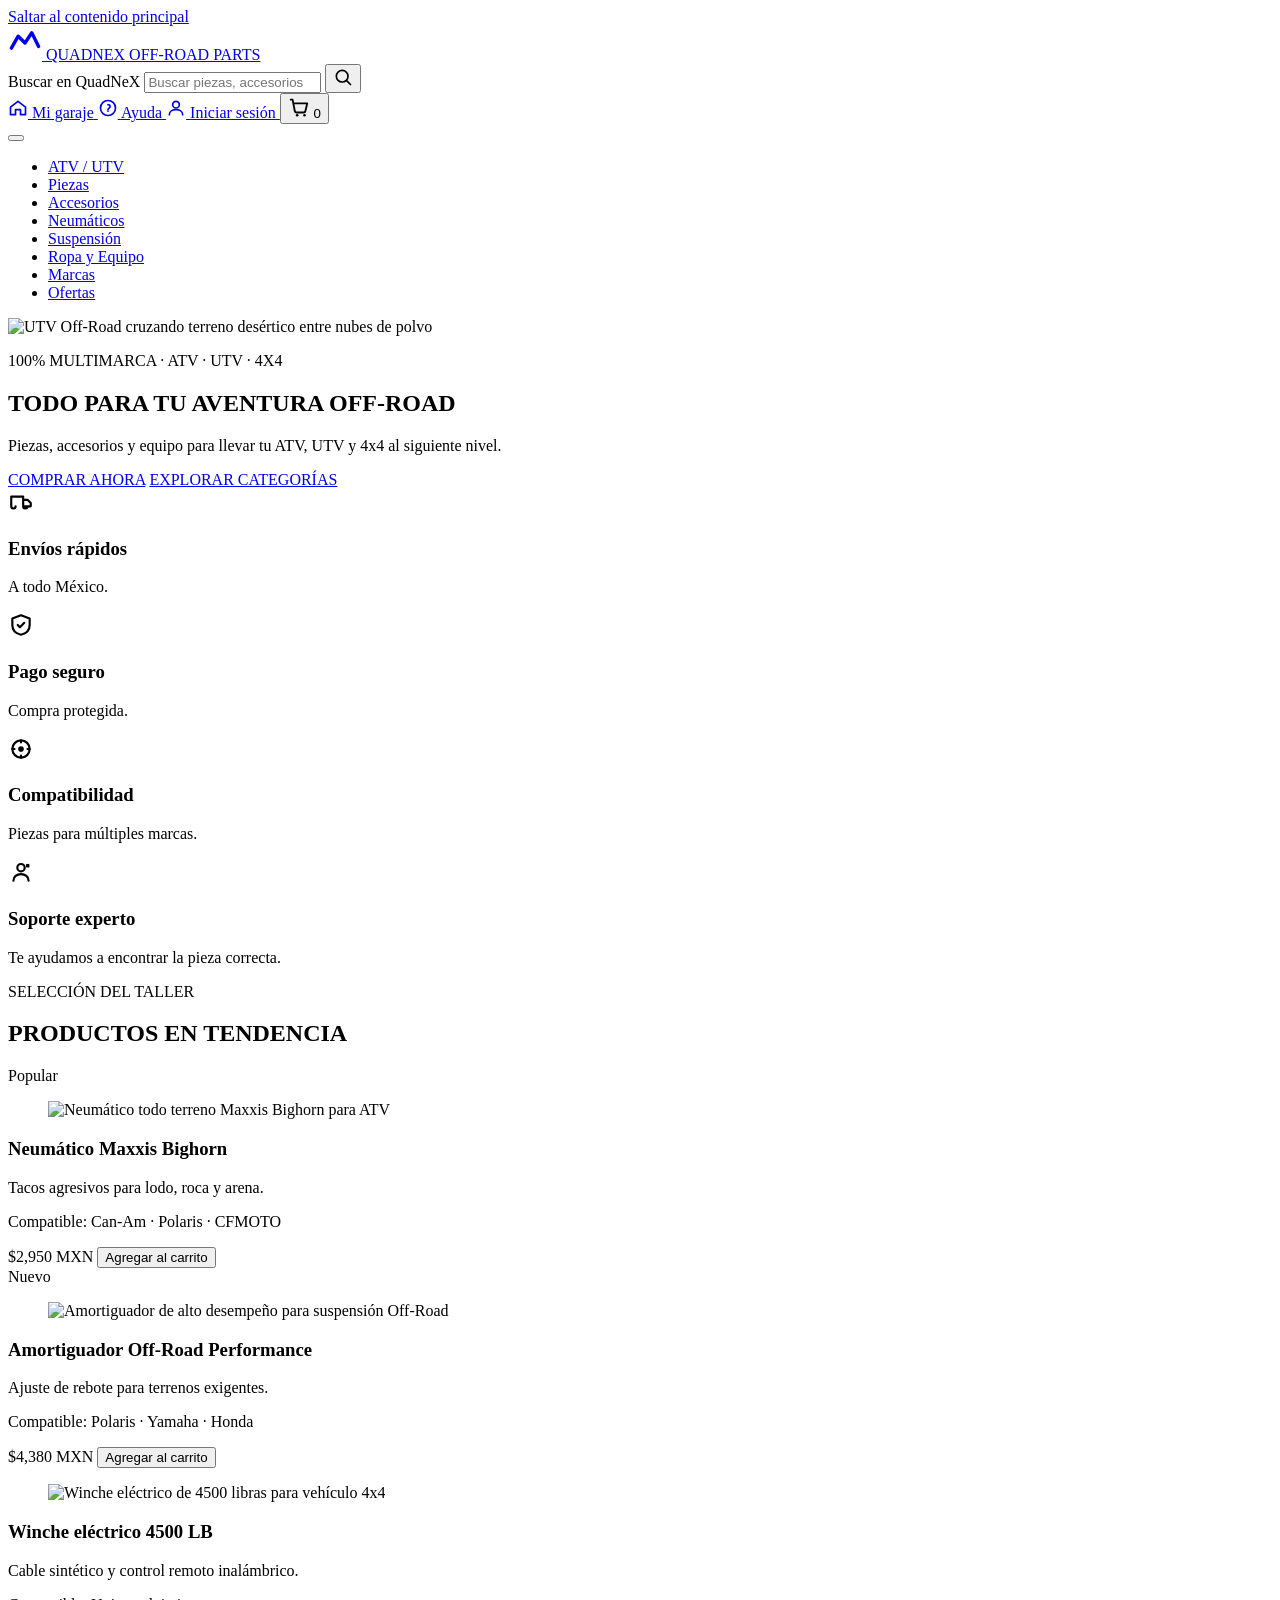
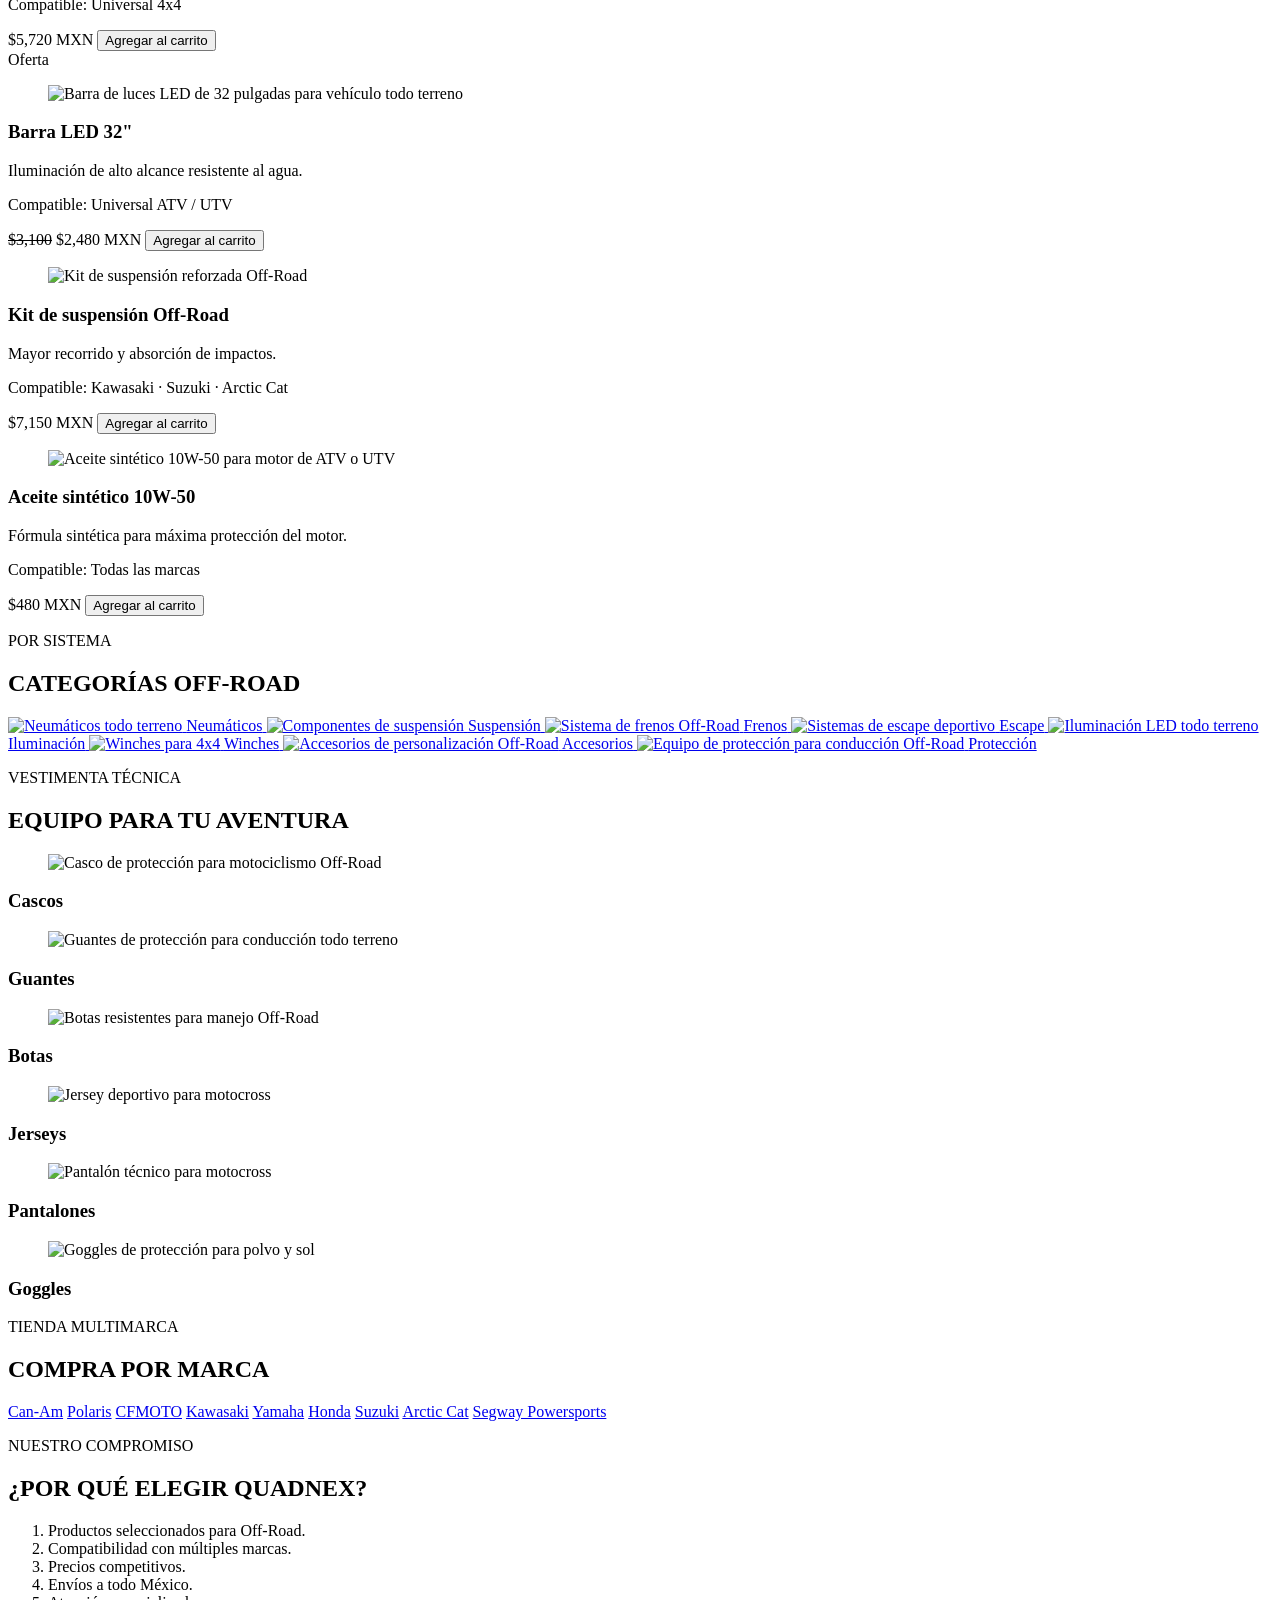
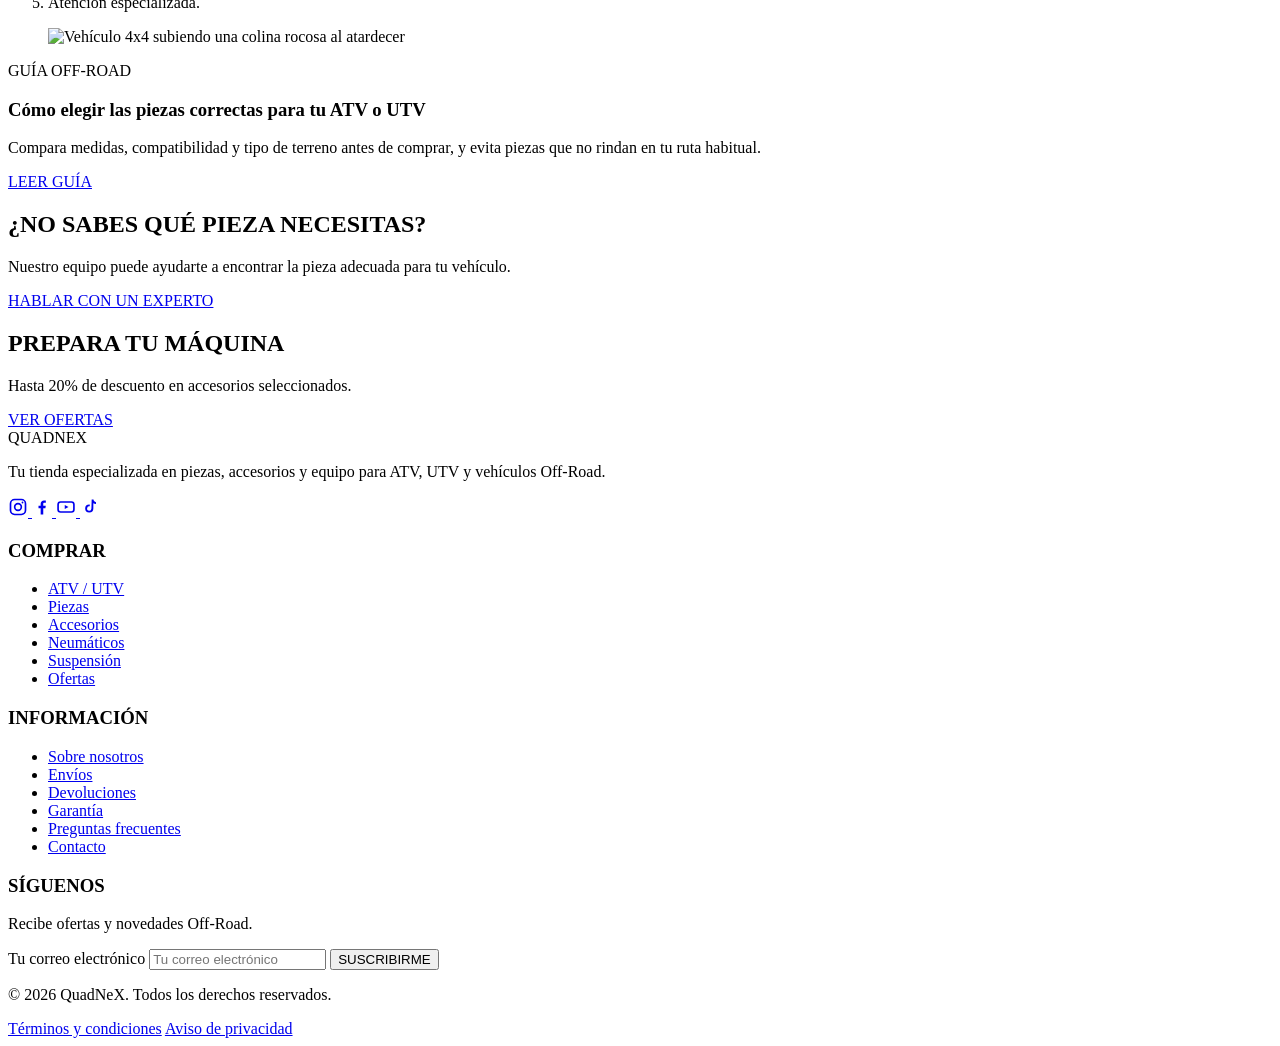
==== templates/index.html @ 6791125e "flask" ====
<!DOCTYPE html>
<html lang="es-MX">
<head>
<meta charset="UTF-8">
<meta name="viewport" content="width=device-width, initial-scale=1.0">
<title>QuadNeX — Piezas y Accesorios Off-Road para ATV, UTV y 4x4</title>
<meta name="description" content="QuadNeX: piezas, accesorios y equipo para ATV, UTV y vehículos Off-Road.">
<meta name="keywords" content="ATV, UTV, 4x4, Can-Am, Polaris, CFMOTO, Kawasaki, Yamaha, Honda, piezas, accesorios, Off-Road">
<link rel="preconnect" href="https://fonts.googleapis.com">
<link rel="preconnect" href="https://fonts.gstatic.com" crossorigin>
<link href="https://fonts.googleapis.com/css2?family=Rajdhani:wght@500;600;700&family=Barlow:ital,wght@0,400;0,500;0,600;0,700;1,500&family=Barlow+Condensed:wght@600;700&display=swap" rel="stylesheet">
<link rel="stylesheet" href="css/styles.css">
</head>
<body>

<a class="skip-link" href="#main">Saltar al contenido principal</a>

<header class="site-header">
    <div class="topbar">
        <div class="container topbar-inner">
            <div class="logo-block">
                <a href="#" class="logo" aria-label="QuadNeX, ir al inicio">
                    <span class="logo-mark" aria-hidden="true">
                        <svg viewBox="0 0 40 40" width="34" height="34">
                            <path d="M4 26 L12 12 L20 20 L28 8 L36 24" fill="none" stroke="currentColor" stroke-width="4" stroke-linecap="round" stroke-linejoin="round"/>
                        </svg>
                    </span>
                    <span class="logo-text">
                        <span class="logo-title">QUAD<span class="accent-x">NE</span>X</span>
                        <span class="logo-sub">OFF-ROAD PARTS</span>
                    </span>
                </a>
            </div>

            <form class="search-form" role="search">
                <label for="site-search" class="visually-hidden">Buscar en QuadNeX</label>
                <input type="search" id="site-search" name="q" placeholder="Buscar piezas, accesorios, marcas o número de parte…">
                <button type="submit" aria-label="Buscar">
                    <svg viewBox="0 0 24 24" width="20" height="20" aria-hidden="true"><circle cx="11" cy="11" r="7" fill="none" stroke="currentColor" stroke-width="2"/><line x1="21" y1="21" x2="16.65" y2="16.65" stroke="currentColor" stroke-width="2" stroke-linecap="round"/></svg>
                </button>
            </form>

            <div class="user-actions">
                <a href="#" class="user-link garage-link">
                    <svg viewBox="0 0 24 24" width="20" height="20" aria-hidden="true"><path fill="none" stroke="currentColor" stroke-width="2" stroke-linejoin="round" d="M3 11 L12 4 L21 11 V20 H15 V14 H9 V20 H3 Z"/></svg>
                    <span>Mi garaje</span>
                </a>
                <a href="#" class="user-link">
                    <svg viewBox="0 0 24 24" width="20" height="20" aria-hidden="true"><circle cx="12" cy="12" r="9" fill="none" stroke="currentColor" stroke-width="2"/><path d="M12 16v.01M12 8a2.5 2.5 0 0 1 2.5 2.5c0 1.5-2.5 1.7-2.5 3.5" fill="none" stroke="currentColor" stroke-width="2" stroke-linecap="round"/></svg>
                    <span>Ayuda</span>
                </a>
                <a href="#" class="user-link">
                    <svg viewBox="0 0 24 24" width="20" height="20" aria-hidden="true"><circle cx="12" cy="8" r="4" fill="none" stroke="currentColor" stroke-width="2"/><path d="M4 20c0-4 4-6 8-6s8 2 8 6" fill="none" stroke="currentColor" stroke-width="2" stroke-linecap="round"/></svg>
                    <span>Iniciar sesión</span>
                </a>
                <button type="button" class="cart-button" aria-label="Ver carrito de compras">
                    <svg viewBox="0 0 24 24" width="22" height="22" aria-hidden="true"><path d="M3 4h2l2.4 12.4a2 2 0 0 0 2 1.6h7.6a2 2 0 0 0 2-1.6L21 8H6" fill="none" stroke="currentColor" stroke-width="2" stroke-linecap="round" stroke-linejoin="round"/><circle cx="10" cy="21" r="1.4" fill="currentColor"/><circle cx="18" cy="21" r="1.4" fill="currentColor"/></svg>
                    <span class="cart-count" id="cart-count">0</span>
                </button>
            </div>

            <button type="button" class="hamburger" id="hamburger-btn" aria-label="Abrir menú de navegación" aria-expanded="false" aria-controls="main-nav">
                <span></span><span></span><span></span>
            </button>
        </div>
    </div>

    <nav class="main-nav" id="main-nav" aria-label="Navegación principal">
        <div class="container nav-inner">
            <ul>
                <li><a href="#categorias">ATV / UTV</a></li>
                <li class="has-sub"><a href="#productos">Piezas</a></li>
                <li class="has-sub"><a href="#categorias">Accesorios</a></li>
                <li><a href="#categorias">Neumáticos</a></li>
                <li><a href="#categorias">Suspensión</a></li>
                <li><a href="#equipo">Ropa y Equipo</a></li>
                <li class="has-sub"><a href="#marcas">Marcas</a></li>
                <li><a href="#oferta" class="nav-offer">Ofertas</a></li>
            </ul>
        </div>
    </nav>
</header>

<main id="main">

    <!-- HERO -->
    <section class="hero" id="hero" aria-label="Presentación principal">
        <div class="hero-media">
            <img id="hero-img" src="https://images.unsplash.com/photo-1533473359331-0135ef1b58bf?auto=format&fit=crop&w=1600&q=75" alt="UTV Off-Road cruzando terreno desértico entre nubes de polvo">
            <div class="hero-scrim" aria-hidden="true"></div>
        </div>
        <div class="container hero-content">
            <p class="eyebrow hero-anim" data-anim="fade-up">100% MULTIMARCA · ATV · UTV · 4X4</p>
            <h1 class="hero-anim" data-anim="fade-up">TODO PARA TU AVENTURA <span class="accent-x">OFF-ROAD</span></h1>
            <p class="hero-sub hero-anim" data-anim="fade-up">Piezas, accesorios y equipo para llevar tu ATV, UTV y 4x4 al siguiente nivel.</p>
            <div class="hero-actions hero-anim" data-anim="fade-up">
                <a href="#productos" class="btn btn-primary">COMPRAR AHORA</a>
                <a href="#categorias" class="btn btn-outline">EXPLORAR CATEGORÍAS</a>
            </div>
        </div>
        <div class="hero-terrain" aria-hidden="true"></div>
    </section>

    <!-- BENEFICIOS -->
    <section class="benefits" aria-label="Beneficios de comprar en QuadNeX">
        <div class="container benefits-grid">
            <div class="benefit-item">
                <span class="benefit-icon" aria-hidden="true">
                    <svg viewBox="0 0 24 24" width="26" height="26"><path fill="none" stroke="currentColor" stroke-width="2" stroke-linecap="round" stroke-linejoin="round" d="M3 16 V7 h11 v9 M14 10 h4 l3 3 v3 h-7 M3 16 a2 2 0 0 0 4 0 M14 16 a2 2 0 0 0 4 0"/></svg>
                </span>
                <h3>Envíos rápidos</h3>
                <p>A todo México.</p>
            </div>
            <div class="benefit-item">
                <span class="benefit-icon" aria-hidden="true">
                    <svg viewBox="0 0 24 24" width="26" height="26"><path fill="none" stroke="currentColor" stroke-width="2" stroke-linecap="round" stroke-linejoin="round" d="M12 3 4 6 v6 c0 5 3.5 8 8 9 4.5 -1 8 -4 8 -9 V6 Z M9 12 l2 2 4 -4"/></svg>
                </span>
                <h3>Pago seguro</h3>
                <p>Compra protegida.</p>
            </div>
            <div class="benefit-item">
                <span class="benefit-icon" aria-hidden="true">
                    <svg viewBox="0 0 24 24" width="26" height="26"><circle cx="12" cy="12" r="8" fill="none" stroke="currentColor" stroke-width="2"/><circle cx="12" cy="12" r="2.6" fill="currentColor"/><path d="M12 4v2M12 18v2M4 12h2M18 12h2" stroke="currentColor" stroke-width="2" stroke-linecap="round"/></svg>
                </span>
                <h3>Compatibilidad</h3>
                <p>Piezas para múltiples marcas.</p>
            </div>
            <div class="benefit-item">
                <span class="benefit-icon" aria-hidden="true">
                    <svg viewBox="0 0 24 24" width="26" height="26"><circle cx="12" cy="8" r="3.4" fill="none" stroke="currentColor" stroke-width="2"/><path d="M5 20c0-3.6 3.1-6 7-6s7 2.4 7 6" fill="none" stroke="currentColor" stroke-width="2" stroke-linecap="round"/><path d="M17.5 5.5l1.4 1.4M18.9 5.5l-1.4 1.4" stroke="currentColor" stroke-width="2" stroke-linecap="round"/></svg>
                </span>
                <h3>Soporte experto</h3>
                <p>Te ayudamos a encontrar la pieza correcta.</p>
            </div>
        </div>
    </section>

    <!-- PRODUCTOS EN TENDENCIA -->
    <section class="products" id="productos" aria-label="Productos en tendencia">
        <div class="container">
            <div class="section-head">
                <p class="eyebrow">SELECCIÓN DEL TALLER</p>
                <h2>PRODUCTOS EN TENDENCIA</h2>
            </div>

            <div class="product-grid">

                <article class="product-card reveal">
                    <span class="tag tag-popular">Popular</span>
                    <figure>
                        <img src="https://images.unsplash.com/photo-1621939514649-280e73a5c8c4?auto=format&fit=crop&w=600&q=70" alt="Neumático todo terreno Maxxis Bighorn para ATV" loading="lazy">
                    </figure>
                    <div class="product-info">
                        <h3>Neumático Maxxis Bighorn</h3>
                        <p class="product-desc">Tacos agresivos para lodo, roca y arena.</p>
                        <p class="product-compat">Compatible: Can-Am · Polaris · CFMOTO</p>
                        <div class="product-footer">
                            <span class="price">$2,950 MXN</span>
                            <button type="button" class="btn-add">Agregar al carrito</button>
                        </div>
                    </div>
                </article>

                <article class="product-card reveal">
                    <span class="tag tag-new">Nuevo</span>
                    <figure>
                        <img src="https://images.unsplash.com/photo-1568605114967-8130f3a36994?auto=format&fit=crop&w=600&q=70" alt="Amortiguador de alto desempeño para suspensión Off-Road" loading="lazy">
                    </figure>
                    <div class="product-info">
                        <h3>Amortiguador Off-Road Performance</h3>
                        <p class="product-desc">Ajuste de rebote para terrenos exigentes.</p>
                        <p class="product-compat">Compatible: Polaris · Yamaha · Honda</p>
                        <div class="product-footer">
                            <span class="price">$4,380 MXN</span>
                            <button type="button" class="btn-add">Agregar al carrito</button>
                        </div>
                    </div>
                </article>

                <article class="product-card reveal">
                    <figure>
                        <img src="https://images.unsplash.com/photo-1449965408869-eaa3f722e40d?auto=format&fit=crop&w=600&q=70" alt="Winche eléctrico de 4500 libras para vehículo 4x4" loading="lazy">
                    </figure>
                    <div class="product-info">
                        <h3>Winche eléctrico 4500 LB</h3>
                        <p class="product-desc">Cable sintético y control remoto inalámbrico.</p>
                        <p class="product-compat">Compatible: Universal 4x4</p>
                        <div class="product-footer">
                            <span class="price">$5,720 MXN</span>
                            <button type="button" class="btn-add">Agregar al carrito</button>
                        </div>
                    </div>
                </article>

                <article class="product-card reveal">
                    <span class="tag tag-offer">Oferta</span>
                    <figure>
                        <img src="https://images.unsplash.com/photo-1520031441872-6d2d4b1b0f0d?auto=format&fit=crop&w=600&q=70" alt="Barra de luces LED de 32 pulgadas para vehículo todo terreno" loading="lazy">
                    </figure>
                    <div class="product-info">
                        <h3>Barra LED 32"</h3>
                        <p class="product-desc">Iluminación de alto alcance resistente al agua.</p>
                        <p class="product-compat">Compatible: Universal ATV / UTV</p>
                        <div class="product-footer">
                            <span class="price price-offer"><s>$3,100</s> $2,480 MXN</span>
                            <button type="button" class="btn-add">Agregar al carrito</button>
                        </div>
                    </div>
                </article>

                <article class="product-card reveal">
                    <figure>
                        <img src="https://images.unsplash.com/photo-1601362840469-51e4d8d58785?auto=format&fit=crop&w=600&q=70" alt="Kit de suspensión reforzada Off-Road" loading="lazy">
                    </figure>
                    <div class="product-info">
                        <h3>Kit de suspensión Off-Road</h3>
                        <p class="product-desc">Mayor recorrido y absorción de impactos.</p>
                        <p class="product-compat">Compatible: Kawasaki · Suzuki · Arctic Cat</p>
                        <div class="product-footer">
                            <span class="price">$7,150 MXN</span>
                            <button type="button" class="btn-add">Agregar al carrito</button>
                        </div>
                    </div>
                </article>

                <article class="product-card reveal">
                    <figure>
                        <img src="https://images.unsplash.com/photo-1635784063271-aac89c5c8b31?auto=format&fit=crop&w=600&q=70" alt="Aceite sintético 10W-50 para motor de ATV o UTV" loading="lazy">
                    </figure>
                    <div class="product-info">
                        <h3>Aceite sintético 10W-50</h3>
                        <p class="product-desc">Fórmula sintética para máxima protección del motor.</p>
                        <p class="product-compat">Compatible: Todas las marcas</p>
                        <div class="product-footer">
                            <span class="price">$480 MXN</span>
                            <button type="button" class="btn-add">Agregar al carrito</button>
                        </div>
                    </div>
                </article>

            </div>
        </div>
    </section>

    <!-- CATEGORIAS -->
    <section class="categories" id="categorias" aria-label="Categorías Off-Road">
        <div class="container">
            <div class="section-head">
                <p class="eyebrow">POR SISTEMA</p>
                <h2>CATEGORÍAS OFF-ROAD</h2>
            </div>
            <div class="category-grid">
                <a class="category-card reveal" href="#">
                    <img src="https://images.unsplash.com/photo-1621939514649-280e73a5c8c4?auto=format&fit=crop&w=400&q=65" alt="Neumáticos todo terreno" loading="lazy">
                    <span>Neumáticos</span>
                </a>
                <a class="category-card reveal" href="#">
                    <img src="https://images.unsplash.com/photo-1568605114967-8130f3a36994?auto=format&fit=crop&w=400&q=65" alt="Componentes de suspensión" loading="lazy">
                    <span>Suspensión</span>
                </a>
                <a class="category-card reveal" href="#">
                    <img src="https://images.unsplash.com/photo-1486754735734-325b5831c3ad?auto=format&fit=crop&w=400&q=65" alt="Sistema de frenos Off-Road" loading="lazy">
                    <span>Frenos</span>
                </a>
                <a class="category-card reveal" href="#">
                    <img src="https://images.unsplash.com/photo-1615719413546-198b25453f85?auto=format&fit=crop&w=400&q=65" alt="Sistemas de escape deportivo" loading="lazy">
                    <span>Escape</span>
                </a>
                <a class="category-card reveal" href="#">
                    <img src="https://images.unsplash.com/photo-1520031441872-6d2d4b1b0f0d?auto=format&fit=crop&w=400&q=65" alt="Iluminación LED todo terreno" loading="lazy">
                    <span>Iluminación</span>
                </a>
                <a class="category-card reveal" href="#">
                    <img src="https://images.unsplash.com/photo-1449965408869-eaa3f722e40d?auto=format&fit=crop&w=400&q=65" alt="Winches para 4x4" loading="lazy">
                    <span>Winches</span>
                </a>
                <a class="category-card reveal" href="#">
                    <img src="https://images.unsplash.com/photo-1533473359331-0135ef1b58bf?auto=format&fit=crop&w=400&q=65" alt="Accesorios de personalización Off-Road" loading="lazy">
                    <span>Accesorios</span>
                </a>
                <a class="category-card reveal" href="#">
                    <img src="https://images.unsplash.com/photo-1591189863430-ab87e120f312?auto=format&fit=crop&w=400&q=65" alt="Equipo de protección para conducción Off-Road" loading="lazy">
                    <span>Protección</span>
                </a>
            </div>
        </div>
    </section>

    <!-- EQUIPO -->
    <section class="gear" id="equipo" aria-label="Equipo para tu aventura">
        <div class="container">
            <div class="section-head">
                <p class="eyebrow">VESTIMENTA TÉCNICA</p>
                <h2>EQUIPO PARA TU AVENTURA</h2>
            </div>
            <div class="gear-grid">
                <article class="gear-card reveal">
                    <figure><img src="https://images.unsplash.com/photo-1558981806-ec527fa84c39?auto=format&fit=crop&w=500&q=68" alt="Casco de protección para motociclismo Off-Road" loading="lazy"></figure>
                    <h3>Cascos</h3>
                </article>
                <article class="gear-card reveal">
                    <figure><img src="https://images.unsplash.com/photo-1591208384870-4c66a86e6f7e?auto=format&fit=crop&w=500&q=68" alt="Guantes de protección para conducción todo terreno" loading="lazy"></figure>
                    <h3>Guantes</h3>
                </article>
                <article class="gear-card reveal">
                    <figure><img src="https://images.unsplash.com/photo-1608231387042-66d1773070a5?auto=format&fit=crop&w=500&q=68" alt="Botas resistentes para manejo Off-Road" loading="lazy"></figure>
                    <h3>Botas</h3>
                </article>
                <article class="gear-card reveal">
                    <figure><img src="https://images.unsplash.com/photo-1620799140408-edc6dcb6d633?auto=format&fit=crop&w=500&q=68" alt="Jersey deportivo para motocross" loading="lazy"></figure>
                    <h3>Jerseys</h3>
                </article>
                <article class="gear-card reveal">
                    <figure><img src="https://images.unsplash.com/photo-1594040226829-7f251ab46d80?auto=format&fit=crop&w=500&q=68" alt="Pantalón técnico para motocross" loading="lazy"></figure>
                    <h3>Pantalones</h3>
                </article>
                <article class="gear-card reveal">
                    <figure><img src="https://images.unsplash.com/photo-1517654443271-11c621d54bf9?auto=format&fit=crop&w=500&q=68" alt="Goggles de protección para polvo y sol" loading="lazy"></figure>
                    <h3>Goggles</h3>
                </article>
            </div>
        </div>
    </section>

    <!-- MARCAS -->
    <section class="brands" id="marcas" aria-label="Compra por marca">
        <div class="container">
            <div class="section-head">
                <p class="eyebrow">TIENDA MULTIMARCA</p>
                <h2>COMPRA POR MARCA</h2>
            </div>
            <div class="brand-grid">
                <a class="brand-card reveal" href="#">Can-Am</a>
                <a class="brand-card reveal" href="#">Polaris</a>
                <a class="brand-card reveal" href="#">CFMOTO</a>
                <a class="brand-card reveal" href="#">Kawasaki</a>
                <a class="brand-card reveal" href="#">Yamaha</a>
                <a class="brand-card reveal" href="#">Honda</a>
                <a class="brand-card reveal" href="#">Suzuki</a>
                <a class="brand-card reveal" href="#">Arctic Cat</a>
                <a class="brand-card reveal" href="#">Segway Powersports</a>
            </div>
        </div>
    </section>

    <!-- DESTACADA: por qué elegir / guía -->
    <section class="featured" aria-label="Por qué elegir QuadNeX y guía Off-Road">
        <div class="container featured-grid">
            <div class="featured-why reveal">
                <p class="eyebrow">NUESTRO COMPROMISO</p>
                <h2>¿POR QUÉ ELEGIR QUADNEX?</h2>
                <ol class="why-list">
                    <li>Productos seleccionados para Off-Road.</li>
                    <li>Compatibilidad con múltiples marcas.</li>
                    <li>Precios competitivos.</li>
                    <li>Envíos a todo México.</li>
                    <li>Atención especializada.</li>
                </ol>
            </div>

            <article class="featured-guide reveal">
                <figure>
                    <img src="https://images.unsplash.com/photo-1533106418989-88406c7cc8ca?auto=format&fit=crop&w=900&q=72" alt="Vehículo 4x4 subiendo una colina rocosa al atardecer">
                </figure>
                <div class="guide-copy">
                    <p class="eyebrow">GUÍA OFF-ROAD</p>
                    <h3>Cómo elegir las piezas correctas para tu ATV o UTV</h3>
                    <p>Compara medidas, compatibilidad y tipo de terreno antes de comprar, y evita piezas que no rindan en tu ruta habitual.</p>
                    <a href="#" class="btn btn-dark">LEER GUÍA</a>
                </div>
            </article>
        </div>
    </section>

    <!-- ASIDE -->
    <aside class="expert-aside" aria-label="Ayuda para elegir piezas">
        <div class="container aside-inner reveal">
            <div class="aside-text">
                <h2>¿NO SABES QUÉ PIEZA NECESITAS?</h2>
                <p>Nuestro equipo puede ayudarte a encontrar la pieza adecuada para tu vehículo.</p>
            </div>
            <a href="#" class="btn btn-primary">HABLAR CON UN EXPERTO</a>
        </div>
    </aside>

    <!-- OFERTA ESPECIAL -->
    <section class="promo" id="oferta" aria-label="Oferta especial">
        <div class="container promo-inner reveal">
            <h2>PREPARA TU MÁQUINA</h2>
            <p>Hasta 20% de descuento en accesorios seleccionados.</p>
            <a href="#productos" class="btn btn-primary">VER OFERTAS</a>
        </div>
    </section>

</main>

<footer class="site-footer">
    <div class="container footer-grid">
        <div class="footer-col footer-brand">
            <span class="logo-title footer-logo">QUAD<span class="accent-x">NE</span>X</span>
            <p>Tu tienda especializada en piezas, accesorios y equipo para ATV, UTV y vehículos Off-Road.</p>
            <div class="social-links">
                <a href="#" aria-label="QuadNeX en Instagram">
                    <svg viewBox="0 0 24 24" width="20" height="20" aria-hidden="true"><rect x="3" y="3" width="18" height="18" rx="5" fill="none" stroke="currentColor" stroke-width="2"/><circle cx="12" cy="12" r="4" fill="none" stroke="currentColor" stroke-width="2"/><circle cx="17.4" cy="6.6" r="1.1" fill="currentColor"/></svg>
                </a>
                <a href="#" aria-label="QuadNeX en Facebook">
                    <svg viewBox="0 0 24 24" width="20" height="20" aria-hidden="true"><path fill="currentColor" d="M13.5 21v-7.6h2.6l.4-3H13.5V8.4c0-.87.24-1.46 1.5-1.46h1.6V4.3C16.3 4.2 15.4 4.1 14.4 4.1c-2.4 0-4 1.46-4 4.1v2.2H7.8v3h2.6V21Z"/></svg>
                </a>
                <a href="#" aria-label="QuadNeX en YouTube">
                    <svg viewBox="0 0 24 24" width="20" height="20" aria-hidden="true"><rect x="2.5" y="6" width="19" height="12" rx="3" fill="none" stroke="currentColor" stroke-width="2"/><path d="M10.5 9.5v5l4.5-2.5Z" fill="currentColor"/></svg>
                </a>
                <a href="#" aria-label="QuadNeX en TikTok">
                    <svg viewBox="0 0 24 24" width="20" height="20" aria-hidden="true"><path fill="currentColor" d="M14 3h2.2c.2 1.6 1.3 2.9 3 3.2v2.2c-1.2 0-2.3-.4-3.2-1v6.4a4.9 4.9 0 1 1-4.9-4.9c.2 0 .4 0 .6.03v2.3a2.6 2.6 0 1 0 2 2.53Z"/></svg>
                </a>
            </div>
        </div>

        <div class="footer-col">
            <h3>COMPRAR</h3>
            <ul>
                <li><a href="#">ATV / UTV</a></li>
                <li><a href="#">Piezas</a></li>
                <li><a href="#">Accesorios</a></li>
                <li><a href="#">Neumáticos</a></li>
                <li><a href="#">Suspensión</a></li>
                <li><a href="#">Ofertas</a></li>
            </ul>
        </div>

        <div class="footer-col">
            <h3>INFORMACIÓN</h3>
            <ul>
                <li><a href="#">Sobre nosotros</a></li>
                <li><a href="#">Envíos</a></li>
                <li><a href="#">Devoluciones</a></li>
                <li><a href="#">Garantía</a></li>
                <li><a href="#">Preguntas frecuentes</a></li>
                <li><a href="#">Contacto</a></li>
            </ul>
        </div>

        <div class="footer-col">
            <h3>SÍGUENOS</h3>
            <p class="newsletter-label">Recibe ofertas y novedades Off-Road.</p>
            <form class="newsletter-form">
                <label for="newsletter-email" class="visually-hidden">Tu correo electrónico</label>
                <input type="email" id="newsletter-email" name="email" placeholder="Tu correo electrónico" required>
                <button type="submit" class="btn btn-primary">SUSCRIBIRME</button>
            </form>
        </div>
    </div>

    <div class="footer-bottom">
        <div class="container footer-bottom-inner">
            <p>© 2026 QuadNeX. Todos los derechos reservados.</p>
            <div class="footer-legal">
                <a href="#">Términos y condiciones</a>
                <a href="#">Aviso de privacidad</a>
            </div>
        </div>
    </div>
</footer>

<div class="cart-toast" id="cart-toast" role="status" aria-live="polite"></div>

<script src="js/script.js"></script>
</body>
</html>
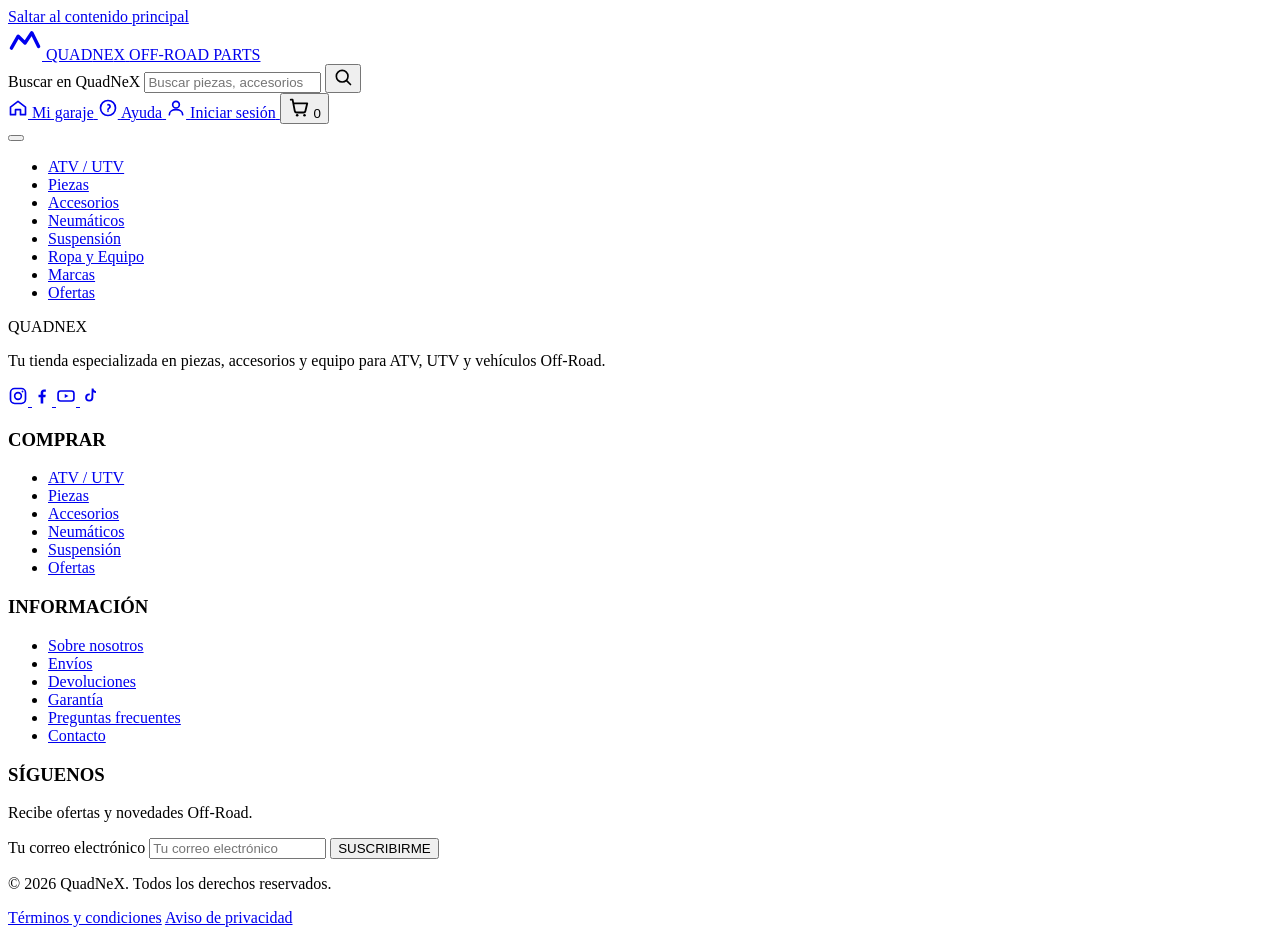
==== commit a3bd99b0: "blocks" ====
--- a/templates/index.html
+++ b/templates/index.html
@@ -9,7 +9,13 @@
 <link rel="preconnect" href="https://fonts.googleapis.com">
 <link rel="preconnect" href="https://fonts.gstatic.com" crossorigin>
 <link href="https://fonts.googleapis.com/css2?family=Rajdhani:wght@500;600;700&family=Barlow:ital,wght@0,400;0,500;0,600;0,700;1,500&family=Barlow+Condensed:wght@600;700&display=swap" rel="stylesheet">
+
+<link rel="preconnect" href="/static/css/bootstrap.min.css">
+<link rel="preconnect" href="/static/css/styles.css">
 <link rel="stylesheet" href="css/styles.css">
+
+
+
 </head>
 <body>
 
@@ -81,318 +87,7 @@
     </nav>
 </header>
 
-<main id="main">
 
-    <!-- HERO -->
-    <section class="hero" id="hero" aria-label="Presentación principal">
-        <div class="hero-media">
-            <img id="hero-img" src="https://images.unsplash.com/photo-1533473359331-0135ef1b58bf?auto=format&fit=crop&w=1600&q=75" alt="UTV Off-Road cruzando terreno desértico entre nubes de polvo">
-            <div class="hero-scrim" aria-hidden="true"></div>
-        </div>
-        <div class="container hero-content">
-            <p class="eyebrow hero-anim" data-anim="fade-up">100% MULTIMARCA · ATV · UTV · 4X4</p>
-            <h1 class="hero-anim" data-anim="fade-up">TODO PARA TU AVENTURA <span class="accent-x">OFF-ROAD</span></h1>
-            <p class="hero-sub hero-anim" data-anim="fade-up">Piezas, accesorios y equipo para llevar tu ATV, UTV y 4x4 al siguiente nivel.</p>
-            <div class="hero-actions hero-anim" data-anim="fade-up">
-                <a href="#productos" class="btn btn-primary">COMPRAR AHORA</a>
-                <a href="#categorias" class="btn btn-outline">EXPLORAR CATEGORÍAS</a>
-            </div>
-        </div>
-        <div class="hero-terrain" aria-hidden="true"></div>
-    </section>
-
-    <!-- BENEFICIOS -->
-    <section class="benefits" aria-label="Beneficios de comprar en QuadNeX">
-        <div class="container benefits-grid">
-            <div class="benefit-item">
-                <span class="benefit-icon" aria-hidden="true">
-                    <svg viewBox="0 0 24 24" width="26" height="26"><path fill="none" stroke="currentColor" stroke-width="2" stroke-linecap="round" stroke-linejoin="round" d="M3 16 V7 h11 v9 M14 10 h4 l3 3 v3 h-7 M3 16 a2 2 0 0 0 4 0 M14 16 a2 2 0 0 0 4 0"/></svg>
-                </span>
-                <h3>Envíos rápidos</h3>
-                <p>A todo México.</p>
-            </div>
-            <div class="benefit-item">
-                <span class="benefit-icon" aria-hidden="true">
-                    <svg viewBox="0 0 24 24" width="26" height="26"><path fill="none" stroke="currentColor" stroke-width="2" stroke-linecap="round" stroke-linejoin="round" d="M12 3 4 6 v6 c0 5 3.5 8 8 9 4.5 -1 8 -4 8 -9 V6 Z M9 12 l2 2 4 -4"/></svg>
-                </span>
-                <h3>Pago seguro</h3>
-                <p>Compra protegida.</p>
-            </div>
-            <div class="benefit-item">
-                <span class="benefit-icon" aria-hidden="true">
-                    <svg viewBox="0 0 24 24" width="26" height="26"><circle cx="12" cy="12" r="8" fill="none" stroke="currentColor" stroke-width="2"/><circle cx="12" cy="12" r="2.6" fill="currentColor"/><path d="M12 4v2M12 18v2M4 12h2M18 12h2" stroke="currentColor" stroke-width="2" stroke-linecap="round"/></svg>
-                </span>
-                <h3>Compatibilidad</h3>
-                <p>Piezas para múltiples marcas.</p>
-            </div>
-            <div class="benefit-item">
-                <span class="benefit-icon" aria-hidden="true">
-                    <svg viewBox="0 0 24 24" width="26" height="26"><circle cx="12" cy="8" r="3.4" fill="none" stroke="currentColor" stroke-width="2"/><path d="M5 20c0-3.6 3.1-6 7-6s7 2.4 7 6" fill="none" stroke="currentColor" stroke-width="2" stroke-linecap="round"/><path d="M17.5 5.5l1.4 1.4M18.9 5.5l-1.4 1.4" stroke="currentColor" stroke-width="2" stroke-linecap="round"/></svg>
-                </span>
-                <h3>Soporte experto</h3>
-                <p>Te ayudamos a encontrar la pieza correcta.</p>
-            </div>
-        </div>
-    </section>
-
-    <!-- PRODUCTOS EN TENDENCIA -->
-    <section class="products" id="productos" aria-label="Productos en tendencia">
-        <div class="container">
-            <div class="section-head">
-                <p class="eyebrow">SELECCIÓN DEL TALLER</p>
-                <h2>PRODUCTOS EN TENDENCIA</h2>
-            </div>
-
-            <div class="product-grid">
-
-                <article class="product-card reveal">
-                    <span class="tag tag-popular">Popular</span>
-                    <figure>
-                        <img src="https://images.unsplash.com/photo-1621939514649-280e73a5c8c4?auto=format&fit=crop&w=600&q=70" alt="Neumático todo terreno Maxxis Bighorn para ATV" loading="lazy">
-                    </figure>
-                    <div class="product-info">
-                        <h3>Neumático Maxxis Bighorn</h3>
-                        <p class="product-desc">Tacos agresivos para lodo, roca y arena.</p>
-                        <p class="product-compat">Compatible: Can-Am · Polaris · CFMOTO</p>
-                        <div class="product-footer">
-                            <span class="price">$2,950 MXN</span>
-                            <button type="button" class="btn-add">Agregar al carrito</button>
-                        </div>
-                    </div>
-                </article>
-
-                <article class="product-card reveal">
-                    <span class="tag tag-new">Nuevo</span>
-                    <figure>
-                        <img src="https://images.unsplash.com/photo-1568605114967-8130f3a36994?auto=format&fit=crop&w=600&q=70" alt="Amortiguador de alto desempeño para suspensión Off-Road" loading="lazy">
-                    </figure>
-                    <div class="product-info">
-                        <h3>Amortiguador Off-Road Performance</h3>
-                        <p class="product-desc">Ajuste de rebote para terrenos exigentes.</p>
-                        <p class="product-compat">Compatible: Polaris · Yamaha · Honda</p>
-                        <div class="product-footer">
-                            <span class="price">$4,380 MXN</span>
-                            <button type="button" class="btn-add">Agregar al carrito</button>
-                        </div>
-                    </div>
-                </article>
-
-                <article class="product-card reveal">
-                    <figure>
-                        <img src="https://images.unsplash.com/photo-1449965408869-eaa3f722e40d?auto=format&fit=crop&w=600&q=70" alt="Winche eléctrico de 4500 libras para vehículo 4x4" loading="lazy">
-                    </figure>
-                    <div class="product-info">
-                        <h3>Winche eléctrico 4500 LB</h3>
-                        <p class="product-desc">Cable sintético y control remoto inalámbrico.</p>
-                        <p class="product-compat">Compatible: Universal 4x4</p>
-                        <div class="product-footer">
-                            <span class="price">$5,720 MXN</span>
-                            <button type="button" class="btn-add">Agregar al carrito</button>
-                        </div>
-                    </div>
-                </article>
-
-                <article class="product-card reveal">
-                    <span class="tag tag-offer">Oferta</span>
-                    <figure>
-                        <img src="https://images.unsplash.com/photo-1520031441872-6d2d4b1b0f0d?auto=format&fit=crop&w=600&q=70" alt="Barra de luces LED de 32 pulgadas para vehículo todo terreno" loading="lazy">
-                    </figure>
-                    <div class="product-info">
-                        <h3>Barra LED 32"</h3>
-                        <p class="product-desc">Iluminación de alto alcance resistente al agua.</p>
-                        <p class="product-compat">Compatible: Universal ATV / UTV</p>
-                        <div class="product-footer">
-                            <span class="price price-offer"><s>$3,100</s> $2,480 MXN</span>
-                            <button type="button" class="btn-add">Agregar al carrito</button>
-                        </div>
-                    </div>
-                </article>
-
-                <article class="product-card reveal">
-                    <figure>
-                        <img src="https://images.unsplash.com/photo-1601362840469-51e4d8d58785?auto=format&fit=crop&w=600&q=70" alt="Kit de suspensión reforzada Off-Road" loading="lazy">
-                    </figure>
-                    <div class="product-info">
-                        <h3>Kit de suspensión Off-Road</h3>
-                        <p class="product-desc">Mayor recorrido y absorción de impactos.</p>
-                        <p class="product-compat">Compatible: Kawasaki · Suzuki · Arctic Cat</p>
-                        <div class="product-footer">
-                            <span class="price">$7,150 MXN</span>
-                            <button type="button" class="btn-add">Agregar al carrito</button>
-                        </div>
-                    </div>
-                </article>
-
-                <article class="product-card reveal">
-                    <figure>
-                        <img src="https://images.unsplash.com/photo-1635784063271-aac89c5c8b31?auto=format&fit=crop&w=600&q=70" alt="Aceite sintético 10W-50 para motor de ATV o UTV" loading="lazy">
-                    </figure>
-                    <div class="product-info">
-                        <h3>Aceite sintético 10W-50</h3>
-                        <p class="product-desc">Fórmula sintética para máxima protección del motor.</p>
-                        <p class="product-compat">Compatible: Todas las marcas</p>
-                        <div class="product-footer">
-                            <span class="price">$480 MXN</span>
-                            <button type="button" class="btn-add">Agregar al carrito</button>
-                        </div>
-                    </div>
-                </article>
-
-            </div>
-        </div>
-    </section>
-
-    <!-- CATEGORIAS -->
-    <section class="categories" id="categorias" aria-label="Categorías Off-Road">
-        <div class="container">
-            <div class="section-head">
-                <p class="eyebrow">POR SISTEMA</p>
-                <h2>CATEGORÍAS OFF-ROAD</h2>
-            </div>
-            <div class="category-grid">
-                <a class="category-card reveal" href="#">
-                    <img src="https://images.unsplash.com/photo-1621939514649-280e73a5c8c4?auto=format&fit=crop&w=400&q=65" alt="Neumáticos todo terreno" loading="lazy">
-                    <span>Neumáticos</span>
-                </a>
-                <a class="category-card reveal" href="#">
-                    <img src="https://images.unsplash.com/photo-1568605114967-8130f3a36994?auto=format&fit=crop&w=400&q=65" alt="Componentes de suspensión" loading="lazy">
-                    <span>Suspensión</span>
-                </a>
-                <a class="category-card reveal" href="#">
-                    <img src="https://images.unsplash.com/photo-1486754735734-325b5831c3ad?auto=format&fit=crop&w=400&q=65" alt="Sistema de frenos Off-Road" loading="lazy">
-                    <span>Frenos</span>
-                </a>
-                <a class="category-card reveal" href="#">
-                    <img src="https://images.unsplash.com/photo-1615719413546-198b25453f85?auto=format&fit=crop&w=400&q=65" alt="Sistemas de escape deportivo" loading="lazy">
-                    <span>Escape</span>
-                </a>
-                <a class="category-card reveal" href="#">
-                    <img src="https://images.unsplash.com/photo-1520031441872-6d2d4b1b0f0d?auto=format&fit=crop&w=400&q=65" alt="Iluminación LED todo terreno" loading="lazy">
-                    <span>Iluminación</span>
-                </a>
-                <a class="category-card reveal" href="#">
-                    <img src="https://images.unsplash.com/photo-1449965408869-eaa3f722e40d?auto=format&fit=crop&w=400&q=65" alt="Winches para 4x4" loading="lazy">
-                    <span>Winches</span>
-                </a>
-                <a class="category-card reveal" href="#">
-                    <img src="https://images.unsplash.com/photo-1533473359331-0135ef1b58bf?auto=format&fit=crop&w=400&q=65" alt="Accesorios de personalización Off-Road" loading="lazy">
-                    <span>Accesorios</span>
-                </a>
-                <a class="category-card reveal" href="#">
-                    <img src="https://images.unsplash.com/photo-1591189863430-ab87e120f312?auto=format&fit=crop&w=400&q=65" alt="Equipo de protección para conducción Off-Road" loading="lazy">
-                    <span>Protección</span>
-                </a>
-            </div>
-        </div>
-    </section>
-
-    <!-- EQUIPO -->
-    <section class="gear" id="equipo" aria-label="Equipo para tu aventura">
-        <div class="container">
-            <div class="section-head">
-                <p class="eyebrow">VESTIMENTA TÉCNICA</p>
-                <h2>EQUIPO PARA TU AVENTURA</h2>
-            </div>
-            <div class="gear-grid">
-                <article class="gear-card reveal">
-                    <figure><img src="https://images.unsplash.com/photo-1558981806-ec527fa84c39?auto=format&fit=crop&w=500&q=68" alt="Casco de protección para motociclismo Off-Road" loading="lazy"></figure>
-                    <h3>Cascos</h3>
-                </article>
-                <article class="gear-card reveal">
-                    <figure><img src="https://images.unsplash.com/photo-1591208384870-4c66a86e6f7e?auto=format&fit=crop&w=500&q=68" alt="Guantes de protección para conducción todo terreno" loading="lazy"></figure>
-                    <h3>Guantes</h3>
-                </article>
-                <article class="gear-card reveal">
-                    <figure><img src="https://images.unsplash.com/photo-1608231387042-66d1773070a5?auto=format&fit=crop&w=500&q=68" alt="Botas resistentes para manejo Off-Road" loading="lazy"></figure>
-                    <h3>Botas</h3>
-                </article>
-                <article class="gear-card reveal">
-                    <figure><img src="https://images.unsplash.com/photo-1620799140408-edc6dcb6d633?auto=format&fit=crop&w=500&q=68" alt="Jersey deportivo para motocross" loading="lazy"></figure>
-                    <h3>Jerseys</h3>
-                </article>
-                <article class="gear-card reveal">
-                    <figure><img src="https://images.unsplash.com/photo-1594040226829-7f251ab46d80?auto=format&fit=crop&w=500&q=68" alt="Pantalón técnico para motocross" loading="lazy"></figure>
-                    <h3>Pantalones</h3>
-                </article>
-                <article class="gear-card reveal">
-                    <figure><img src="https://images.unsplash.com/photo-1517654443271-11c621d54bf9?auto=format&fit=crop&w=500&q=68" alt="Goggles de protección para polvo y sol" loading="lazy"></figure>
-                    <h3>Goggles</h3>
-                </article>
-            </div>
-        </div>
-    </section>
-
-    <!-- MARCAS -->
-    <section class="brands" id="marcas" aria-label="Compra por marca">
-        <div class="container">
-            <div class="section-head">
-                <p class="eyebrow">TIENDA MULTIMARCA</p>
-                <h2>COMPRA POR MARCA</h2>
-            </div>
-            <div class="brand-grid">
-                <a class="brand-card reveal" href="#">Can-Am</a>
-                <a class="brand-card reveal" href="#">Polaris</a>
-                <a class="brand-card reveal" href="#">CFMOTO</a>
-                <a class="brand-card reveal" href="#">Kawasaki</a>
-                <a class="brand-card reveal" href="#">Yamaha</a>
-                <a class="brand-card reveal" href="#">Honda</a>
-                <a class="brand-card reveal" href="#">Suzuki</a>
-                <a class="brand-card reveal" href="#">Arctic Cat</a>
-                <a class="brand-card reveal" href="#">Segway Powersports</a>
-            </div>
-        </div>
-    </section>
-
-    <!-- DESTACADA: por qué elegir / guía -->
-    <section class="featured" aria-label="Por qué elegir QuadNeX y guía Off-Road">
-        <div class="container featured-grid">
-            <div class="featured-why reveal">
-                <p class="eyebrow">NUESTRO COMPROMISO</p>
-                <h2>¿POR QUÉ ELEGIR QUADNEX?</h2>
-                <ol class="why-list">
-                    <li>Productos seleccionados para Off-Road.</li>
-                    <li>Compatibilidad con múltiples marcas.</li>
-                    <li>Precios competitivos.</li>
-                    <li>Envíos a todo México.</li>
-                    <li>Atención especializada.</li>
-                </ol>
-            </div>
-
-            <article class="featured-guide reveal">
-                <figure>
-                    <img src="https://images.unsplash.com/photo-1533106418989-88406c7cc8ca?auto=format&fit=crop&w=900&q=72" alt="Vehículo 4x4 subiendo una colina rocosa al atardecer">
-                </figure>
-                <div class="guide-copy">
-                    <p class="eyebrow">GUÍA OFF-ROAD</p>
-                    <h3>Cómo elegir las piezas correctas para tu ATV o UTV</h3>
-                    <p>Compara medidas, compatibilidad y tipo de terreno antes de comprar, y evita piezas que no rindan en tu ruta habitual.</p>
-                    <a href="#" class="btn btn-dark">LEER GUÍA</a>
-                </div>
-            </article>
-        </div>
-    </section>
-
-    <!-- ASIDE -->
-    <aside class="expert-aside" aria-label="Ayuda para elegir piezas">
-        <div class="container aside-inner reveal">
-            <div class="aside-text">
-                <h2>¿NO SABES QUÉ PIEZA NECESITAS?</h2>
-                <p>Nuestro equipo puede ayudarte a encontrar la pieza adecuada para tu vehículo.</p>
-            </div>
-            <a href="#" class="btn btn-primary">HABLAR CON UN EXPERTO</a>
-        </div>
-    </aside>
-
-    <!-- OFERTA ESPECIAL -->
-    <section class="promo" id="oferta" aria-label="Oferta especial">
-        <div class="container promo-inner reveal">
-            <h2>PREPARA TU MÁQUINA</h2>
-            <p>Hasta 20% de descuento en accesorios seleccionados.</p>
-            <a href="#productos" class="btn btn-primary">VER OFERTAS</a>
-        </div>
-    </section>
-
-</main>
 
 <footer class="site-footer">
     <div class="container footer-grid">
@@ -463,6 +158,9 @@
 
 <div class="cart-toast" id="cart-toast" role="status" aria-live="polite"></div>
 
-<script src="js/script.js"></script>
+<script src="/static/js/bootstrap.bundle.min.js"></script>
+<script src="/static/js/all.min.js"></script>
+<script src="/static/js/app.js" defer></script>
+
 </body>
 </html>
--- a/static/css/styles.css
+++ b/static/css/styles.css
@@ -0,0 +1,512 @@
+/* =========================================================
+   QUADNEX — STYLESHEET (CON INTEGRACIÓN DE MODALES Y FA)
+   ========================================================= */
+
+:root {
+    --primario: #C8102E;
+    --secundario: #111111;
+    --fondo: #F5F5F5;
+    --acento: #FF6B00;
+    --texto: #222222;
+    --blanco: #FFFFFF;
+    --gris: #777777;
+    --borde: #DDDDDD;
+
+    --primario-dark: #9c0c23;
+    --font-display: 'Rajdhani', 'Barlow Condensed', sans-serif;
+    --font-condensed: 'Barlow Condensed', sans-serif;
+    --font-body: 'Barlow', sans-serif;
+
+    --radius: 10px;
+    --shadow-soft: 0 10px 30px rgba(17, 17, 17, 0.10);
+    --shadow-hover: 0 16px 36px rgba(17, 17, 17, 0.18);
+    --container: 1240px;
+}
+
+* { box-sizing: border-box; }
+
+html { scroll-behavior: smooth; }
+
+body {
+    margin: 0;
+    font-family: var(--font-body);
+    color: var(--texto);
+    background: var(--fondo);
+    line-height: 1.5;
+    -webkit-font-smoothing: antialiased;
+}
+
+img { max-width: 100%; display: block; }
+a { color: inherit; text-decoration: none; }
+ul, ol { margin: 0; padding: 0; list-style: none; }
+button { font-family: inherit; cursor: pointer; border: none; background: none; }
+
+h1, h2, h3, h4 {
+    font-family: var(--font-display);
+    font-weight: 700;
+    letter-spacing: 0.01em;
+    margin: 0;
+    color: var(--secundario);
+}
+
+.container {
+    width: 100%;
+    max-width: var(--container);
+    margin: 0 auto;
+    padding: 0 24px;
+}
+
+.accent-x { color: var(--primario); }
+
+.visually-hidden {
+    position: absolute;
+    width: 1px; height: 1px;
+    overflow: hidden;
+    clip: rect(0 0 0 0);
+    white-space: nowrap;
+}
+
+.skip-link {
+    position: absolute;
+    left: -999px;
+    top: 0;
+    background: var(--primario);
+    color: var(--blanco);
+    padding: 10px 16px;
+    z-index: 999;
+}
+.skip-link:focus { left: 0; }
+
+.eyebrow {
+    font-family: var(--font-condensed);
+    font-weight: 700;
+    letter-spacing: 0.16em;
+    text-transform: uppercase;
+    font-size: 0.78rem;
+    color: var(--primario);
+    margin: 0 0 8px;
+}
+
+/* ---------- BOTONES BASE ---------- */
+.btn {
+    display: inline-flex;
+    align-items: center;
+    justify-content: center;
+    gap: 8px;
+    padding: 12px 28px;
+    font-family: var(--font-condensed);
+    font-weight: 700;
+    letter-spacing: 0.05em;
+    font-size: 0.95rem;
+    border-radius: 4px;
+    transition: all 0.25s ease;
+    border: 2px solid transparent;
+    white-space: nowrap;
+}
+
+.btn-primary {
+    background: var(--primario);
+    color: var(--blanco);
+}
+.btn-primary:hover {
+    background: var(--acento);
+    color: var(--blanco);
+    transform: translateY(-2px);
+    box-shadow: 0 10px 22px rgba(255, 107, 0, 0.35);
+}
+
+.btn-outline {
+    background: transparent;
+    border-color: var(--blanco);
+    color: var(--blanco);
+}
+.btn-outline:hover {
+    background: var(--blanco);
+    color: var(--secundario);
+    transform: translateY(-2px);
+}
+
+/* ---------- HEADER & TOPBAR ---------- */
+.site-header { position: relative; z-index: 100; }
+.topbar {
+    background: var(--secundario);
+    color: var(--blanco);
+    border-bottom: 1px solid rgba(255,255,255,0.08);
+}
+.topbar-inner {
+    display: flex;
+    align-items: center;
+    justify-content: space-between;
+    gap: 20px;
+    padding-top: 14px;
+    padding-bottom: 14px;
+}
+
+.logo { display: flex; align-items: center; gap: 10px; color: var(--blanco); }
+.logo-mark { color: var(--primario); display: inline-flex; }
+.logo-title {
+    font-family: var(--font-display);
+    font-weight: 700;
+    font-size: 1.55rem;
+    letter-spacing: 0.03em;
+}
+.logo-sub {
+    font-family: var(--font-condensed);
+    font-size: 0.62rem;
+    letter-spacing: 0.24em;
+    color: var(--acento);
+    display: block;
+}
+
+/* Buscador */
+.search-form {
+    display: flex;
+    align-items: center;
+    background: var(--blanco);
+    border-radius: 4px;
+    overflow: hidden;
+    flex: 1;
+    max-width: 480px;
+}
+.search-form input {
+    border: none;
+    padding: 10px 16px;
+    font-size: 0.9rem;
+    flex: 1;
+    outline: none;
+}
+.search-form button {
+    background: var(--primario);
+    color: var(--blanco);
+    padding: 0 16px;
+    height: 40px;
+    transition: background 0.2s ease;
+}
+.search-form button:hover { background: var(--acento); }
+
+/* Acciones Navbar & Botones de Autenticación */
+.user-actions { display: flex; align-items: center; gap: 18px; }
+
+.user-link {
+    display: flex;
+    align-items: center;
+    gap: 6px;
+    font-family: var(--font-condensed);
+    font-size: 0.88rem;
+    font-weight: 600;
+    color: var(--blanco);
+    transition: color 0.2s ease;
+    background: none;
+    border: none;
+    padding: 0;
+}
+.user-link:hover { color: var(--acento); }
+
+.btn-nav-register {
+    background: var(--primario);
+    color: var(--blanco);
+    padding: 8px 16px;
+    border-radius: 4px;
+    font-family: var(--font-condensed);
+    font-size: 0.85rem;
+    font-weight: 700;
+    letter-spacing: 0.05em;
+    text-transform: uppercase;
+    display: inline-flex;
+    align-items: center;
+    gap: 6px;
+    transition: background 0.25s ease, transform 0.25s ease;
+}
+.btn-nav-register:hover {
+    background: var(--acento);
+    color: var(--blanco);
+    transform: translateY(-2px);
+}
+
+/* Carrito */
+.cart-button { position: relative; color: var(--blanco); display: flex; align-items: center; }
+.cart-count {
+    position: absolute;
+    top: -8px; right: -10px;
+    background: var(--primario);
+    color: var(--blanco);
+    font-family: var(--font-condensed);
+    font-size: 0.68rem;
+    font-weight: 700;
+    min-width: 18px; height: 18px;
+    border-radius: 50%;
+    display: flex; align-items: center; justify-content: center;
+}
+
+/* Navegación Principal */
+.main-nav { background: #1a1a1a; border-bottom: 3px solid var(--primario); }
+.nav-inner ul { display: flex; align-items: center; gap: 8px; flex-wrap: wrap; }
+.nav-inner a {
+    display: inline-flex;
+    padding: 12px 16px;
+    font-family: var(--font-condensed);
+    font-weight: 600;
+    font-size: 0.9rem;
+    color: #ddd;
+    text-transform: uppercase;
+    transition: color 0.2s ease;
+}
+.nav-inner a:hover { color: var(--blanco); }
+.nav-offer { color: var(--acento) !important; }
+
+.hamburger { display: none; }
+
+/* ---------- HERO ---------- */
+.hero {
+    position: relative;
+    min-height: 75vh;
+    display: flex;
+    align-items: center;
+    overflow: hidden;
+    background: var(--secundario);
+}
+.hero-media { position: absolute; inset: 0; z-index: 0; }
+.hero-media img {
+    width: 100%; height: 100%; object-fit: cover; opacity: 0.65;
+}
+.hero-scrim {
+    position: absolute; inset: 0;
+    background: linear-gradient(90deg, rgba(10,10,10,0.95) 20%, rgba(10,10,10,0.4) 100%);
+}
+.hero-content { position: relative; z-index: 2; max-width: 680px; }
+.hero-content h1 {
+    color: var(--blanco);
+    font-size: clamp(2.2rem, 5vw, 3.8rem);
+    line-height: 1.05;
+    margin-bottom: 16px;
+}
+.hero-sub { color: #d9d9d9; font-size: 1.1rem; margin-bottom: 28px; }
+.hero-actions { display: flex; gap: 14px; }
+
+.hero-anim {
+    opacity: 0;
+    transform: translateY(20px);
+    transition: opacity 0.6s ease, transform 0.6s ease;
+}
+.hero-anim.in-view { opacity: 1; transform: translateY(0); }
+
+/* ---------- BENEFICIOS ---------- */
+.benefits { background: var(--secundario); color: var(--blanco); padding: 36px 0; }
+.benefits-grid { display: grid; grid-template-columns: repeat(4, 1fr); gap: 20px; }
+.benefit-item {
+    display: flex; flex-direction: column; gap: 4px; padding-left: 14px;
+    border-left: 2px solid var(--acento);
+}
+.benefit-icon { color: var(--acento); margin-bottom: 4px; }
+.benefit-item h3 { color: var(--blanco); font-size: 1rem; text-transform: uppercase; }
+.benefit-item p { color: #b8b8b8; font-size: 0.88rem; }
+
+/* ---------- PRODUCTOS ---------- */
+.products { padding: 60px 0; }
+.section-head { margin-bottom: 30px; }
+.product-grid { display: grid; grid-template-columns: repeat(3, 1fr); gap: 24px; }
+.product-card {
+    background: var(--blanco);
+    border: 1px solid var(--borde);
+    border-radius: var(--radius);
+    overflow: hidden;
+    position: relative;
+    box-shadow: var(--shadow-soft);
+    transition: transform 0.3s ease;
+}
+.product-card:hover { transform: translateY(-4px); }
+.product-card figure { margin: 0; aspect-ratio: 4/3; }
+.product-card img { width: 100%; height: 100%; object-fit: cover; }
+.product-info { padding: 16px; }
+.product-info h3 { font-size: 1.1rem; }
+.product-desc { color: var(--gris); font-size: 0.88rem; }
+.product-compat { font-size: 0.78rem; color: var(--gris); font-style: italic; margin-top: 4px; }
+.product-footer { display: flex; justify-content: space-between; align-items: center; margin-top: 14px; }
+.price { font-family: var(--font-display); font-size: 1.2rem; color: var(--primario); font-weight: 700; }
+.btn-add {
+    background: var(--secundario);
+    color: var(--blanco);
+    padding: 8px 12px;
+    font-family: var(--font-condensed);
+    font-size: 0.8rem;
+    font-weight: 700;
+    border-radius: 4px;
+    transition: background 0.2s ease;
+}
+.btn-add:hover { background: var(--primario); }
+
+.tag {
+    position: absolute; top: 12px; left: 12px; z-index: 2;
+    padding: 4px 8px; font-family: var(--font-condensed); font-size: 0.7rem;
+    font-weight: 700; text-transform: uppercase; color: var(--blanco); border-radius: 3px;
+}
+.tag-popular { background: var(--acento); }
+.tag-new { background: var(--secundario); }
+.tag-offer { background: var(--primario); }
+
+.reveal { opacity: 0; transform: translateY(20px); transition: all 0.6s ease; }
+.reveal.visible { opacity: 1; transform: translateY(0); }
+
+/* ---------- FOOTER ---------- */
+.site-footer { background: var(--secundario); color: var(--blanco); padding: 24px 0; border-top: 1px solid rgba(255,255,255,0.1); }
+.footer-bottom-inner { display: flex; justify-content: space-between; font-size: 0.85rem; color: var(--gris); }
+.footer-legal a { margin-left: 16px; color: var(--gris); }
+.footer-legal a:hover { color: var(--blanco); }
+
+
+/* =========================================================
+   ESTILOS PERSONALIZADOS PARA MODALES BOOTSTRAP (QUADNEX)
+   ========================================================= */
+.modal-backdrop.show {
+    opacity: 0.8;
+    backdrop-filter: blur(4px);
+    background-color: #050505;
+}
+
+.modal-quadnex .modal-content {
+    background-color: var(--secundario);
+    color: var(--blanco);
+    border: 2px solid var(--primario);
+    border-radius: var(--radius);
+    box-shadow: 0 20px 50px rgba(0, 0, 0, 0.8);
+    overflow: hidden;
+}
+
+.modal-quadnex .modal-header {
+    border-bottom: 1px solid rgba(255, 255, 255, 0.1);
+    padding: 18px 24px;
+    background: linear-gradient(180deg, rgba(200, 16, 46, 0.2) 0%, rgba(17, 17, 17, 0) 100%);
+}
+
+.modal-quadnex .modal-title {
+    font-family: var(--font-display);
+    font-size: 1.5rem;
+    font-weight: 700;
+    color: var(--blanco);
+    letter-spacing: 0.04em;
+    display: flex;
+    align-items: center;
+    gap: 10px;
+}
+.modal-quadnex .modal-title i { color: var(--primario); }
+
+.modal-quadnex .btn-close-custom {
+    background: transparent;
+    border: none;
+    color: var(--gris);
+    font-size: 1.3rem;
+    transition: color 0.2s ease, transform 0.2s ease;
+}
+.modal-quadnex .btn-close-custom:hover {
+    color: var(--acento);
+    transform: rotate(90deg);
+}
+
+.modal-quadnex .modal-body { padding: 24px; }
+
+.modal-quadnex .modal-footer {
+    border-top: 1px solid rgba(255, 255, 255, 0.1);
+    padding: 16px 24px;
+    justify-content: center;
+    background: rgba(0, 0, 0, 0.3);
+    font-size: 0.9rem;
+    color: var(--gris);
+}
+
+.modal-quadnex .modal-footer a {
+    color: var(--acento);
+    font-weight: 600;
+    text-decoration: underline;
+    transition: color 0.2s ease;
+}
+.modal-quadnex .modal-footer a:hover { color: var(--blanco); }
+
+/* Formulario de Autenticación Front-End */
+.auth-form label {
+    display: block;
+    font-family: var(--font-condensed);
+    font-size: 0.85rem;
+    font-weight: 600;
+    letter-spacing: 0.05em;
+    color: #cccccc;
+    margin-bottom: 6px;
+    text-transform: uppercase;
+}
+
+.auth-form .input-group-custom {
+    position: relative;
+    display: flex;
+    align-items: center;
+}
+
+.auth-form .input-icon {
+    position: absolute;
+    left: 14px;
+    color: var(--primario);
+    font-size: 0.95rem;
+    z-index: 5;
+    pointer-events: none;
+}
+
+.auth-form .form-control-custom,
+.auth-form .form-select-custom {
+    width: 100%;
+    background: #1e1e1e;
+    border: 1px solid #333;
+    border-radius: 4px;
+    padding: 10px 14px 10px 40px;
+    color: var(--blanco);
+    font-family: var(--font-body);
+    font-size: 0.92rem;
+    transition: border-color 0.25s ease, box-shadow 0.25s ease;
+}
+
+.auth-form .form-control-custom:focus,
+.auth-form .form-select-custom:focus {
+    outline: none;
+    border-color: var(--acento);
+    box-shadow: 0 0 0 3px rgba(255, 107, 0, 0.2);
+    background: #242424;
+}
+
+.auth-form .toggle-password {
+    position: absolute;
+    right: 12px;
+    color: var(--gris);
+    font-size: 0.95rem;
+    padding: 4px;
+    transition: color 0.2s ease;
+    z-index: 5;
+}
+.auth-form .toggle-password:hover { color: var(--acento); }
+
+.auth-form .form-check-input {
+    background-color: #222;
+    border-color: #444;
+}
+.auth-form .form-check-input:checked {
+    background-color: var(--primario);
+    border-color: var(--primario);
+}
+
+.auth-form .forgot-link {
+    font-size: 0.85rem;
+    color: var(--acento);
+}
+.auth-form .forgot-link:hover { text-decoration: underline; }
+
+.btn-auth-submit {
+    width: 100%;
+    padding: 12px;
+    font-size: 1rem;
+    text-transform: uppercase;
+    letter-spacing: 0.08em;
+}
+
+/* Responsivo para Modales */
+@media (max-width: 768px) {
+    .topbar-inner { flex-wrap: wrap; }
+    .search-form { order: 3; max-width: 100%; width: 100%; margin-top: 10px; }
+    .benefits-grid, .product-grid { grid-template-columns: 1fr; }
+    .btn-nav-register span { display: none; }
+}
